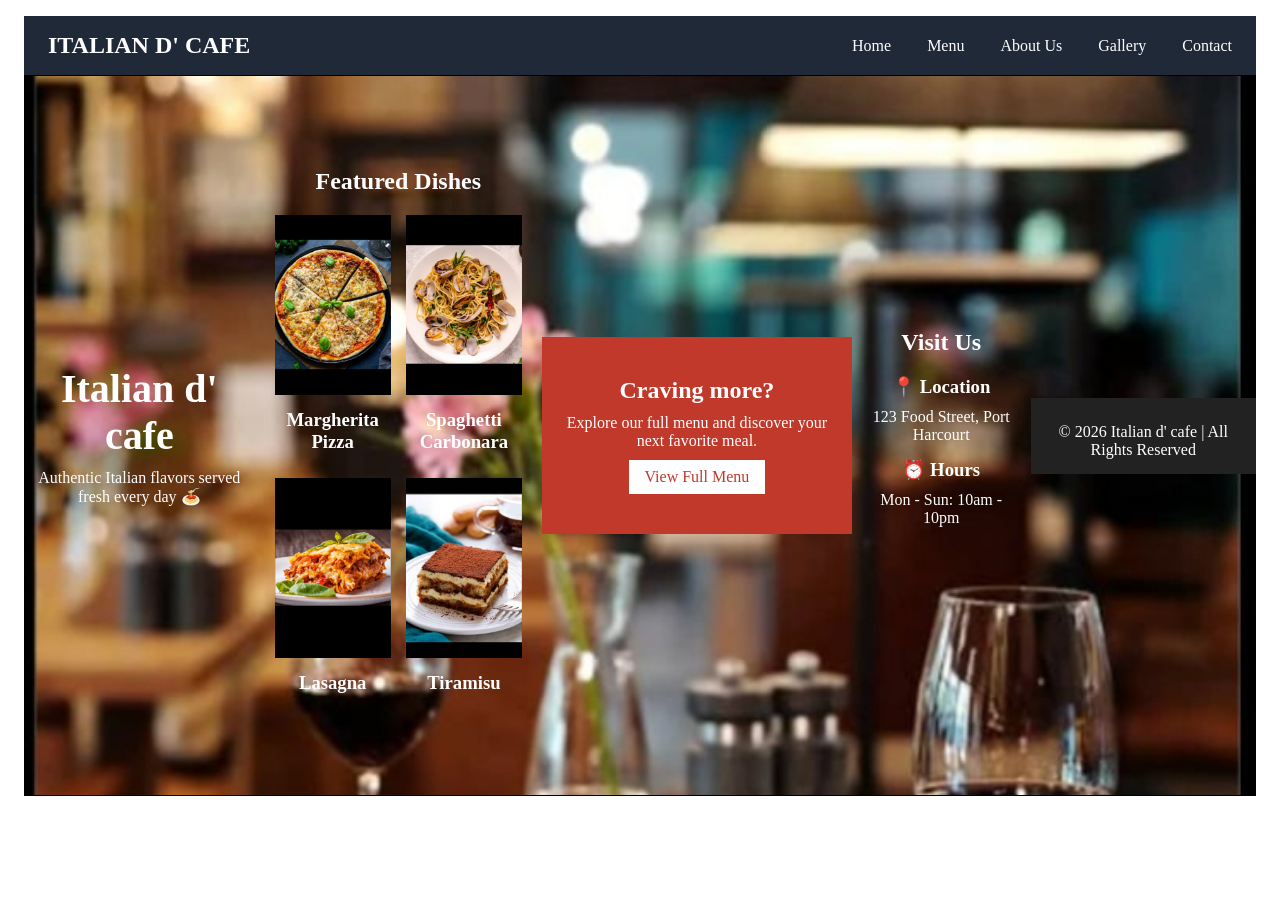
==== index.html @ ffc59a04 "first commit" ====
<!DOCTYPE html>
<html lang="en">
<head>
    <meta charset="UTF-8">
    <meta name="viewport" content="width=device-width, initial-scale=1.0">
    <title>Itialian d'cafe</title>
    <!--CSS LINK-->
    <nav class="navbar">
    
    <link rel="stylesheet" href="./css/styles.css">

  <!-- Google Font -->
  <link href="https://fonts.googleapis.com/css2?family=Poppins:wght@300;400;600&display=swap" rel="stylesheet">
</head>
<body>
<!-- 1. Sticky Navigation--> 
      <header>     
        <nav class="navbar">
            <div class="logo">ITALIAN D' CAFE</div>

            
            <ul class="nav-links">
                <li><a href="index.html">Home</a></li>
                <li><a href="menu.html">Menu</a></li>
                <li><a href="about.html">About Us</a></li>
                <li><a href="gallery.html">Gallery</a></li>
                <li><a href="contact.html">Contact</a></li>
                
            </ul>
           </nav>
     </header>
  <!-- HERO -->
  <header class="hero">
    <div class="hero-content">
      <h1>Italian d' cafe</h1>
      <p>Authentic Italian flavors served fresh every day 🍝</p>
    </div>

  <!-- FEATURED DISHES -->
  <section>
    <h2 class="section-title">Featured Dishes</h2>

    <div class="dishes">

      <div class="dish">
        <img src="images/Margherita pizza.jpg" alt="a pizza"width=150>
        <h3>Margherita Pizza</h3>
      </div>

      <div class="dish">
        <img src="images/Spaghetti carbonara.jpg" alt="a Spaghetti"width=150>
        <h3>Spaghetti Carbonara</h3>
      </div>

      <div class="dish">
        <img src="images/Lasagna.jpg" alt="a Lasagna"width=150>
        <h3>Lasagna</h3>
      </div>

      <div class="dish">
        <img src="images/Tiramisu.jpg" alt="a Tiramisu"width=150>
        <h3>Tiramisu</h3>
      </div>

    </div>
  </section>

  <!-- CTA -->
  <section class="cta">
    <h2>Craving more?</h2>
    <p>Explore our full menu and discover your next favorite meal.</p>
    <a href="#">View Full Menu</a>
  </section>

  <!-- INFO -->
  <section>
    <h2 class="section-title">Visit Us</h2>

    <div class="info">
      <div>
        <h3>📍 Location</h3>
        <p>123 Food Street, Port Harcourt</p>
      </div>

      <div>
        <h3>⏰ Hours</h3>
        <p>Mon - Sun: 10am - 10pm</p>
      </div>
    </div>
  </section>

  <!-- FOOTER -->
  <footer>
    <p>© 2026 Italian d' cafe | All Rights Reserved</p>
  </footer>

</body>
</html>
</nav>  
</body>
</html>
---- css/styles.css ----
* {
  margin: 0;
  padding: 0;
  box-sizing: border-box;
}

header {
  border-bottom: 1px solid black;
  position:sticky;
  top:0;
  width: 100%;
  z-index: 50;
  height: 100;
  background-color:#1f2937 ;
}

header nav {
  display:flex ;
  flex-direction: row;
  justify-content: space-between;
  align-items: center;
  color:rgb(21,145,145) ;
}


header ul {
  display: flex;
  gap: 1rem

}

header ul li{
  list-style-type: none;

}

header a{
  color: white;
  text-decoration: none;

}

header a:hover{
  text-decoration: underline;
  color:rgba(197,12,12,0.938);
  transition: ease-in-out 0.4s;
}
.navbar {
  display: flex;
  flex-wrap: wrap;
  justify-content: space-between;
  align-items:center
  background-color #1f2937;
  padding: 1rem 1.5rem;
  position: relative;
}

.nav-links {
  display: flex;
  list-style: none;
}

.nav-links li{
  margin-left: 20px;
}

.nav link a{
  color: whitesmoke;
  text-decoration: none;
  transition: 0.3s;
  font-size:large;
  font-weight: bold;

}
.nav-links a:hover{
  color:grey;

}

.logo{
  font-size: x-large;
  font-weight: bolder;
  align-items: center;
  color: white;

}

/* HERO */
.hero {
  background:url("../images/itailian.jpg")no-repeat center/cover;
  height: 80vh;
  display: flex;
  justify-content: center;
  align-items: center;
  color: white;
  text-align: center;
}

.hero h1 {
  font-size: 2.5rem;
}

.hero p {
  margin-top: 10px;
}

/* SECTION */
section {
  padding: 40px 20px;
  text-align: center;
}

/* DISHES GRID */
.dishes {
  display: grid;
  grid-template-columns: repeat(2, 1fr); /* simple default */
  gap: 15px;
  margin-top: 20px;
}

.dish img {
  width: 100%;
  height: 180px;
  object-fit: cover;
}

.dish h3 {
  margin: 10px 0;
}

/* CTA */
.cta {
  background: #c0392b;
  color: white;
}

.cta a {
  display: inline-block;
  margin-top: 10px;
  padding: 8px 16px;
  background: white;
  color: #c0392b;
  text-decoration: none;
}

/* INFO */
.info {
  margin-top: 20px;
}

.info div {
  margin-bottom: 15px;
}

/* FOOTER */
footer {
  background: #222;
  color: white;
  padding: 15px;
}

@media screen and (max-width: 768px) {
  
  /* 1. Navigation Menu */
  .nav-links {
    display: flex;
    flex-direction: column;
    gap: 10px;
    text-align: center;
    padding: 20px 0;
  }

  .navbar {
    flex-direction: column;
    padding: 15px;
  }

  /* 2. Hero Section */
  .hero-content h1 {
    font-size: 2rem;
  }

  .hero-content p {
    font-size: 1rem;
  }

  /* 3. Featured Dishes Grid */
  .dishes {
    display: grid;
    grid-template-columns: 1fr 1fr; /* Zai nuna abinci biyu a jere */
    gap: 15px;
    padding: 10px;
  }

  .dish img {
    width: 100%; /* Hoton zai cika filin da aka ba shi */
    height: auto;
    border-radius: 8px;
  }

  /* 4. Info Section (Location & Hours) */
  .info {
    display: flex;
    flex-direction: column;
    align-items: center;
    text-align: center;
    gap: 20px;
  }

  /* 5. CTA Button */
  .cta a {
    display: block;
    width: 80%;
    margin: 0 auto;
    padding: 15px;
  }
}
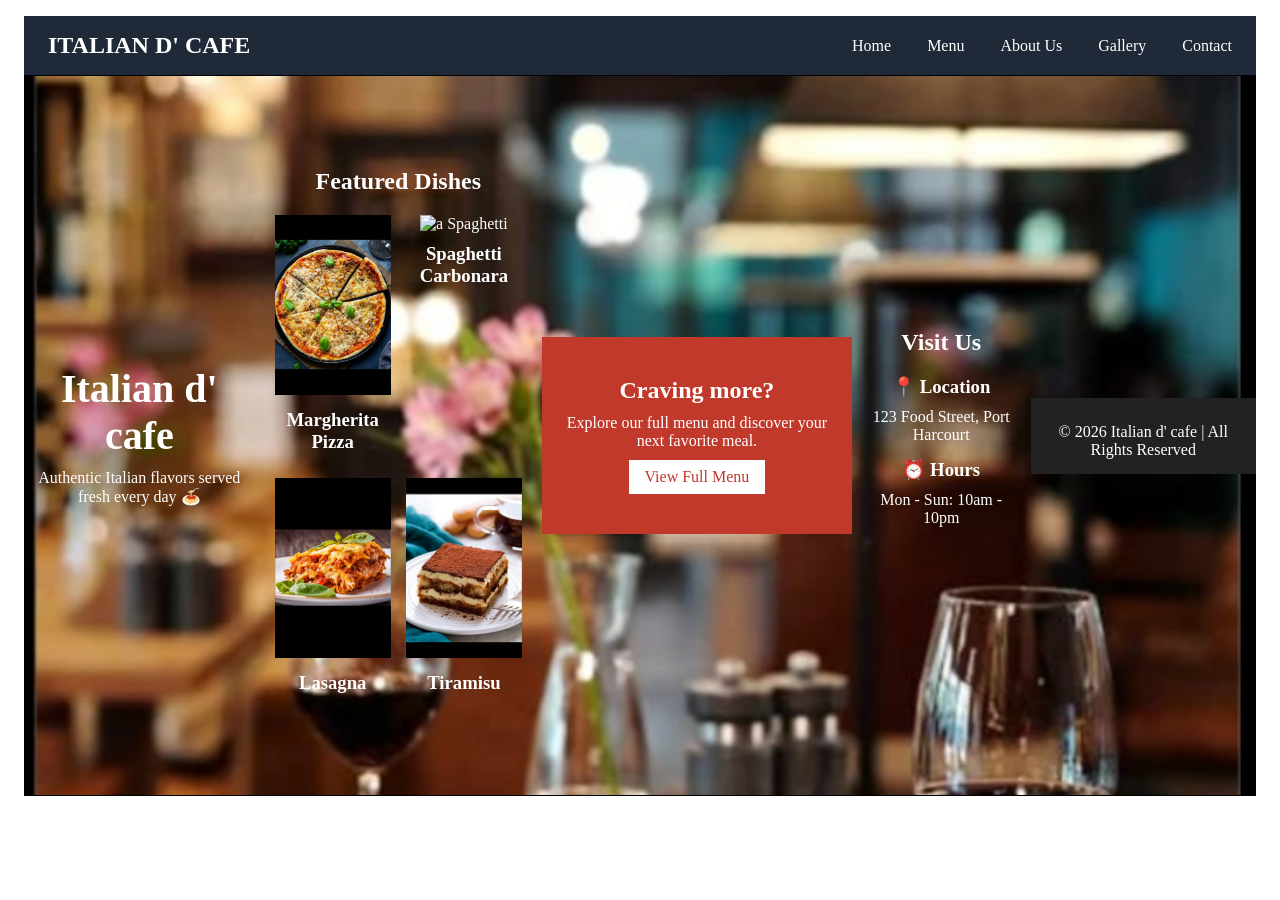
==== commit fe6f1390: "Add images to about-gallery and fix contact page" ====
--- a/index.html
+++ b/index.html
@@ -1,3 +1,10 @@
+<!-- GROUP 23-->
+<!-- HOMEPAGE - ADA NSIDINANYA -->
+<!-- MENU PAGE - TESTIMONY SOMTOCHUKWU OBIAKALUSI -->
+<!-- ABOUT PAGE - ONYINYE PATIENCE OVUH -->
+<!-- GALLERY PAGE - ONYINYE PATIENCE OVUH -->
+<!-- CONTACT PAGE - ONYINYE PATIENCE OVUH-->
+
 <!DOCTYPE html>
 <html lang="en">
 <head>
@@ -13,22 +20,23 @@
   <link href="https://fonts.googleapis.com/css2?family=Poppins:wght@300;400;600&display=swap" rel="stylesheet">
 </head>
 <body>
+
 <!-- 1. Sticky Navigation--> 
-      <header>     
-        <nav class="navbar">
-            <div class="logo">ITALIAN D' CAFE</div>
+  <header>
+    <nav class="navbar">
+      <div class="logo">ITALIAN D' CAFE</div>
+      <ul class="nav-links">
+        <li><a href="index.html">Home</a></li>
+        <li><a href="menu.html">Menu</a></li>
+        <li><a href="about.html">About Us</a></li>
+        <li><a href="gallery.html">Gallery</a></li>
+        <li><a href="contact.html">Contact</a></li>
+                
+      </ul>
+      </div>
+    </nav>
+  </header>
 
-            
-            <ul class="nav-links">
-                <li><a href="index.html">Home</a></li>
-                <li><a href="menu.html">Menu</a></li>
-                <li><a href="about.html">About Us</a></li>
-                <li><a href="gallery.html">Gallery</a></li>
-                <li><a href="contact.html">Contact</a></li>
-                
-            </ul>
-           </nav>
-     </header>
   <!-- HERO -->
   <header class="hero">
     <div class="hero-content">
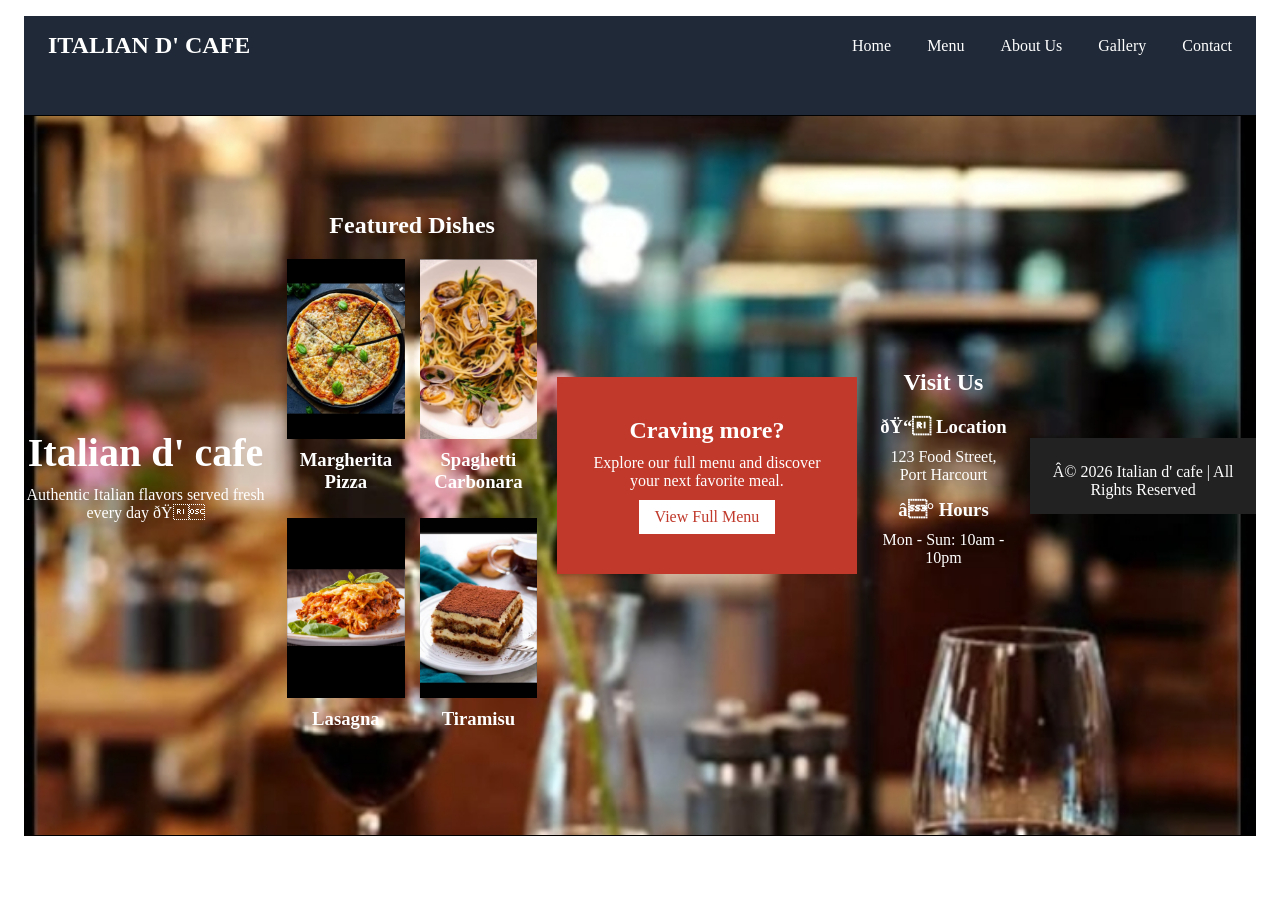
==== commit 1e876e4f: "added names and picture" ====
--- a/index.html
+++ b/index.html
@@ -1,9 +1,9 @@
 <!-- GROUP 23-->
 <!-- HOMEPAGE - ADA NSIDINANYA -->
-<!-- MENU PAGE - TESTIMONY SOMTOCHUKWU OBIAKALUSI -->
+<!-- MENU PAGE - TESTIMONY SOMTOCHUKWU OBIAKALUSI AND ADA NSIDINANYA>
 <!-- ABOUT PAGE - ONYINYE PATIENCE OVUH -->
 <!-- GALLERY PAGE - ONYINYE PATIENCE OVUH -->
-<!-- CONTACT PAGE - ONYINYE PATIENCE OVUH-->
+<!-- CONTACT PAGE - ONYINYE PATIENCE OVUH AND ADA NSIDINANYA>
 
 <!DOCTYPE html>
 <html lang="en">
